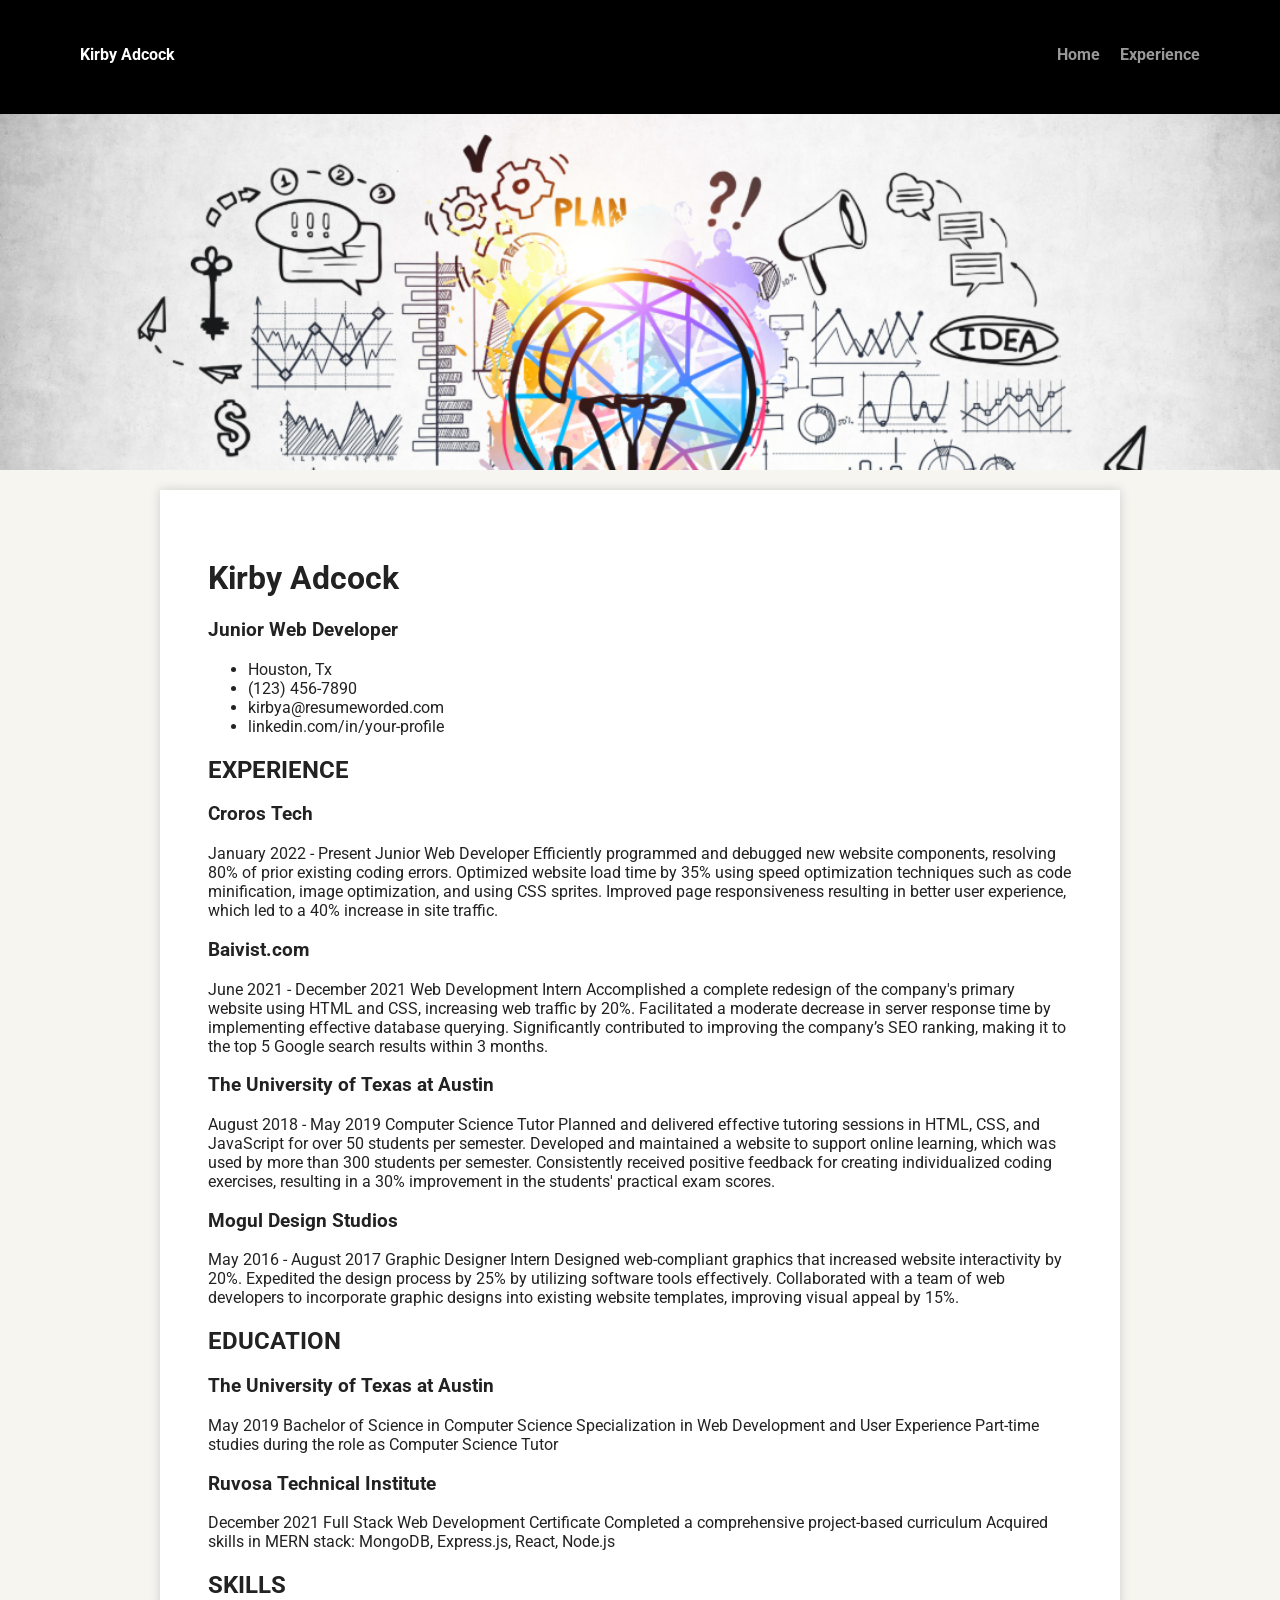
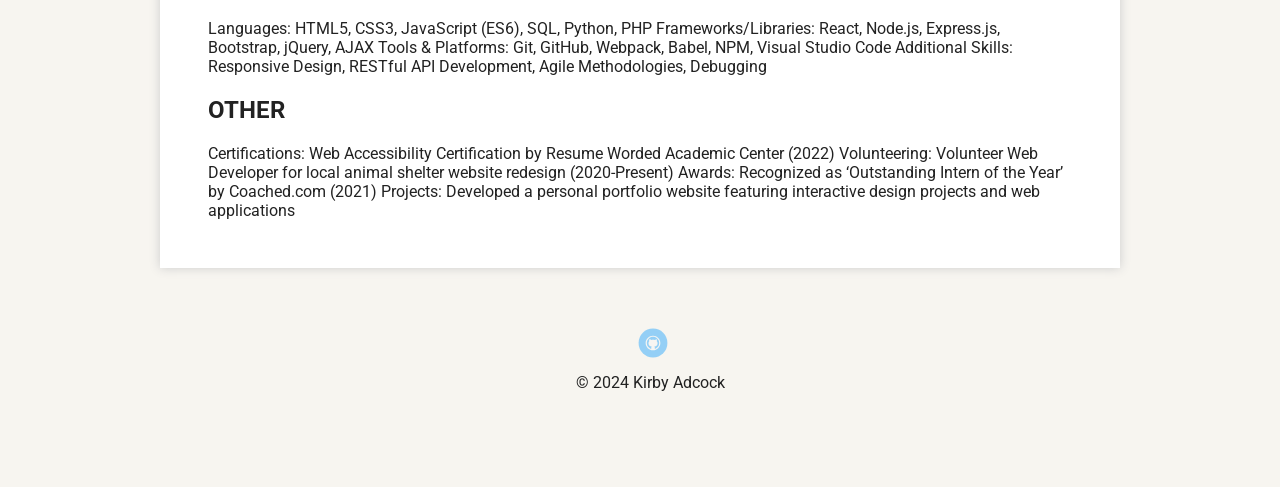
==== experience.html @ 65753b42 "Create better looking resume page Began updating resume style in experience.html" ====
<!doctype html>
<html lang="en">
<head>
  <meta charset="utf-8">
  <title>Kirby Adcock's Experience</title>
  <meta name="viewport" content="width=device-width, initial-scale=1.0">
  <link rel="stylesheet" href="styles.css">
  <link href="https://fonts.googleapis.com/css?family=Muli%7CRoboto:400,300,500,700,900" rel="stylesheet"></head>
  <body>

    <div class="main-nav">
        <ul class="nav">
          <li class="name">Kirby Adcock</li>
          <li><a href="index.html">Home</a></li>
          <li><a href="#">Experience</a></li>
        </ul>
    </div>

    <header>
      
    </header>

    <main class="">
     
      <div id="resume">
        <h1>Kirby Adcock</h1>
        <h3>Junior Web Developer</h3>
        <ul>
          <li>Houston, Tx</li>
          <li>(123) 456-7890</li>
          <li>kirbya@resumeworded.com</li>
          <li>linkedin.com/in/your-profile</li>
        </ul>

        <h2>EXPERIENCE</h2>

        <h3>Croros Tech</h3>
        January 2022 - Present
        Junior Web Developer
        Efficiently programmed and debugged new website components, resolving 80% of prior existing coding errors.
        Optimized website load time by 35% using speed optimization techniques such as code minification, image optimization, and using CSS sprites.
        Improved page responsiveness resulting in better user experience, which led to a 40% increase in site traffic.

        <h3>Baivist.com</h3>
        June 2021 - December 2021
        Web Development Intern
        Accomplished a complete redesign of the company's primary website using HTML and CSS, increasing web traffic by 20%.
        Facilitated a moderate decrease in server response time by implementing effective database querying.
        Significantly contributed to improving the company’s SEO ranking, making it to the top 5 Google search results within 3 months.

        <h3>The University of Texas at Austin</h3>
        August 2018 - May 2019
        Computer Science Tutor
        Planned and delivered effective tutoring sessions in HTML, CSS, and JavaScript for over 50 students per semester.
        Developed and maintained a website to support online learning, which was used by more than 300 students per semester.
        Consistently received positive feedback for creating individualized coding exercises, resulting in a 30% improvement in the students' practical exam scores.

        <h3>Mogul Design Studios</h3>
        May 2016 - August 2017
        Graphic Designer Intern
        Designed web-compliant graphics that increased website interactivity by 20%.
        Expedited the design process by 25% by utilizing software tools effectively.
        Collaborated with a team of web developers to incorporate graphic designs into existing website templates, improving visual appeal by 15%.

        <h2>EDUCATION</h2>

        <h3>The University of Texas at Austin</h3>
        May 2019
        Bachelor of Science in Computer Science
        Specialization in Web Development and User Experience
        Part-time studies during the role as Computer Science Tutor

        <h3>Ruvosa Technical Institute</h3>
        December 2021
        Full Stack Web Development Certificate
        Completed a comprehensive project-based curriculum
        Acquired skills in MERN stack: MongoDB, Express.js, React, Node.js

        <h2>SKILLS</h2>

        Languages: HTML5, CSS3, JavaScript (ES6), SQL, Python, PHP
        Frameworks/Libraries: React, Node.js, Express.js, Bootstrap, jQuery, AJAX
        Tools & Platforms: Git, GitHub, Webpack, Babel, NPM, Visual Studio Code
        Additional Skills: Responsive Design, RESTful API Development, Agile Methodologies, Debugging

        <h2>OTHER</h2>
        Certifications: Web Accessibility Certification by Resume Worded Academic Center (2022)
        Volunteering: Volunteer Web Developer for local animal shelter website redesign (2020-Present)
        Awards: Recognized as ‘Outstanding Intern of the Year’ by Coached.com (2021)
        Projects: Developed a personal portfolio website featuring interactive design projects and web applications
      </div>
    </main>
    <footer>
      <ul>
        <li><a href="https://github.com/kjoe94" target="_blank" class="social github">Github</a></li>
      </ul>
      <p class="copyright">&copy; 2024 Kirby Adcock</p>
    </footer>
  </body>
  </html>
---- styles.css ----
/* Global Layout Set-up */
* { 
  box-sizing: border-box;
}
  
body {
  margin: 0;
  padding: 0;
  text-align: center;
  font-family: 'Roboto', sans-serif;
  color: #222;
  background: #f7f5f0;
}
/* Link Styles */

a {
  text-decoration: none;
  color: #999;
}
a:hover {
  color: #6633ff;
}

/* Section Styles */

#resume {
  text-align: left;
  padding: 3rem;
  background-color: white;
  max-width: 75%;
  margin:0 auto;
  box-shadow: 0px 0px 10px #ccc;
  
}

.main-nav {
  width: 100%;
  background: black;
  min-height: 30px;
  padding: 40px;
  position: fixed;
  text-align: center;
}
.nav {
  display: flex;
  justify-content: space-around;
  font-weight: 700;
  list-style-type: none;
  margin: 0 auto;
  padding: 0;
}

.nav .name {
    display: block;
    margin-right: auto;
    color: white;
}
.nav li {
  padding: 5px 10px 10px 10px;
}
.nav a {
  transition: all .5s;
}
.nav a:hover {
  color: white
}

header {
  text-align: center;
  background: url('images/idea_wall.jpg') no-repeat top center ;
  background-size: cover;
  overflow: hidden;
  padding-top: 60px;
}
header {
  line-height: 1.5;
}
header .profile-image {
  margin-top: 50px;
  width: 150px;
  height: 150px;
  border-radius: 50%;
  border: 3px solid white;
  transition: all .5s;
}
header .profile-image:hover {
  transform: scale(1.2) rotate(5deg);
}
.tag {
  background-color: #efefef;
  color: black;
  padding: 10px;
  border-radius: 5px;
  display: table;
  margin: 10px auto;
} 
.location {
  background-color: #222;
  color: yellow;
}
.card {
  margin: 30px;
  padding: 20px 40px 40px;
  max-width: 500px;
  text-align: left;
  background: #fff;
  border-bottom: 4px solid #ccc;
  border-radius: 6px;
  transition: all .5s;
}
.card:hover {
  border-color: #ff99ff;
}

ul.skills {
  padding: 0;
  text-align: center;
}

.skills li {
  border-radius: 6px;
  display: inline-block;
  background: #ff9904;
  color: white;
  padding: 5px 10px;
  margin: 2px;
}

.skills li:nth-child(odd) {
  background: #0399ff;
}

footer {
  width: 100%;
  min-height: 30px;
  padding: 20px 0 40px 20px;
}

footer .copyright {
  top: -8px;
  font-size: .75em;
}

footer ul {
  list-style-type: none;
  margin: 0;
  padding: 0;
}

footer ul li {
  display: inline-block;
}

a.social {
  display: inline-block;
  text-indent: -9999px;
  margin-left: 5px;
  width: 30px;
  height: 30px;
  background-size: 30px 30px;
  opacity: .4;
  transition: all .5s;
}
a.linkedin {
  background-image: url(images/linkedin.svg);
}
a.github {
  background-image: url(images/github.svg);
}
a.social:hover {
  opacity: 1;
}
.clearfix {
  clear: both;
}

/* Styles for larger screens */
@media screen and (min-width: 720px) {
  
  .flex {
      display: -ms-flexbox;      /* TWEENER - IE 10 */
      display: flex; 
      max-width: 1200px;
      -ms-flex-pack: distribute;
      justify-content: space-around;
      margin: 0 auto;
  }

  header {
    min-height: 470px;
  }

  .nav {
    max-width: 1200px;
    padding: 0 30px;
  }


  main {
    padding-top: 20px;
  }

  main p {
    line-height: 1.6em;
  }

  footer {
    font-size: 1.3em;
    max-width: 1200px;
    margin: 40px auto;
  }

}
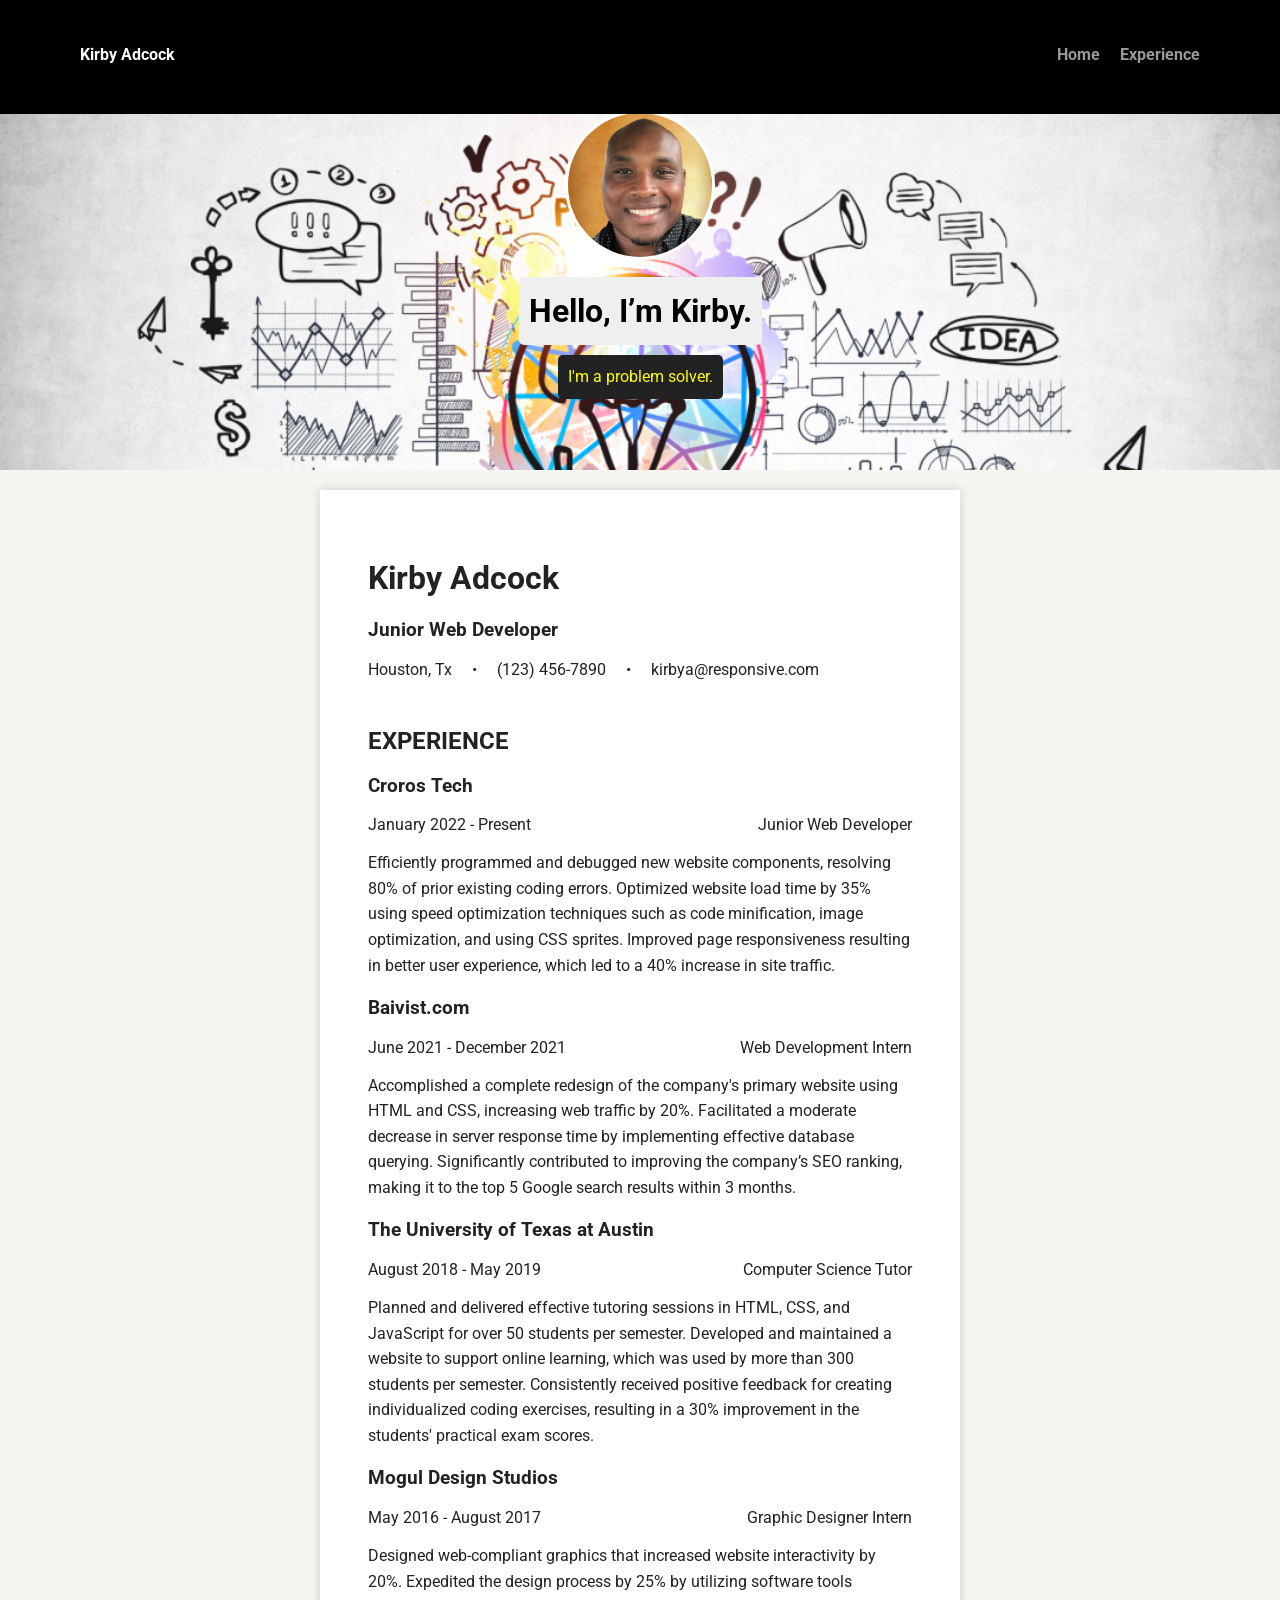
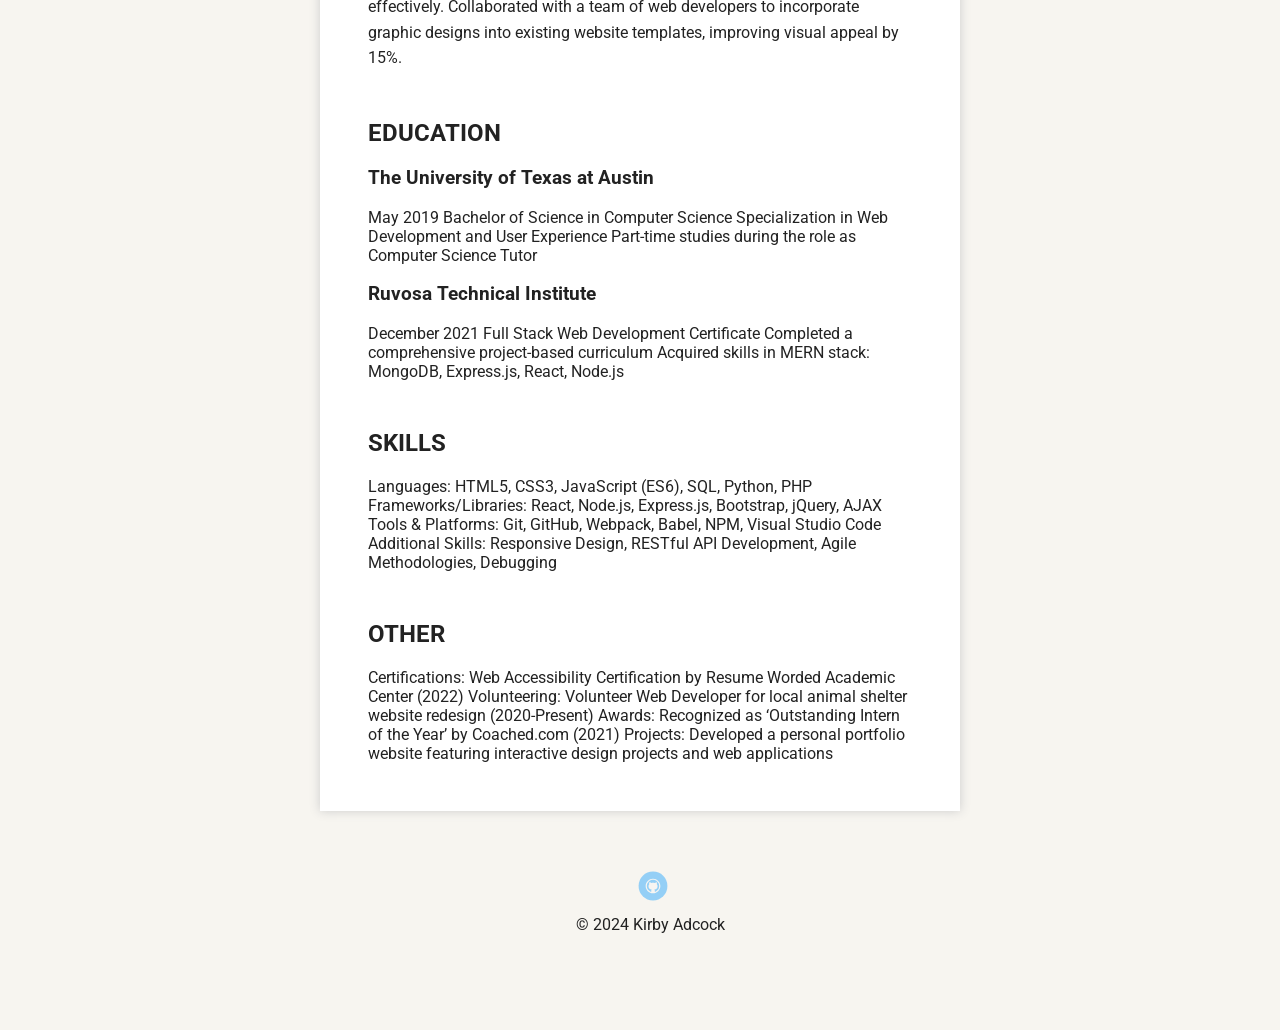
==== commit 4a90ef66: "Update experience.html Continued to make resume look better." ====
--- a/experience.html
+++ b/experience.html
@@ -17,50 +17,51 @@
     </div>
 
     <header>
-      
+      <img src="images/profile_pic.jpg" alt="headshot of Kirby with gold background" class="profile-image">
+      <h1 class="tag name">Hello, I’m Kirby.</h1>
+      <p class="tag location">I'm a problem solver.</p>
     </header>
 
-    <main class="">
+    <main>
      
       <div id="resume">
         <h1>Kirby Adcock</h1>
         <h3>Junior Web Developer</h3>
-        <ul>
-          <li>Houston, Tx</li>
-          <li>(123) 456-7890</li>
-          <li>kirbya@resumeworded.com</li>
-          <li>linkedin.com/in/your-profile</li>
-        </ul>
+        <span class="contact-info">Houston, Tx</span>
+        <span class="contact-info">&#8226</span>
+        <span class="contact-info">(123) 456-7890</span>
+        <span class="contact-info">&#8226</span>
+        <span class="contact-info">kirbya@responsive.com</span>
 
         <h2>EXPERIENCE</h2>
 
         <h3>Croros Tech</h3>
         January 2022 - Present
-        Junior Web Developer
-        Efficiently programmed and debugged new website components, resolving 80% of prior existing coding errors.
+        <span class="job-title">Junior Web Developer</span>
+        <p>Efficiently programmed and debugged new website components, resolving 80% of prior existing coding errors.
         Optimized website load time by 35% using speed optimization techniques such as code minification, image optimization, and using CSS sprites.
-        Improved page responsiveness resulting in better user experience, which led to a 40% increase in site traffic.
+        Improved page responsiveness resulting in better user experience, which led to a 40% increase in site traffic.</p>
 
         <h3>Baivist.com</h3>
         June 2021 - December 2021
-        Web Development Intern
-        Accomplished a complete redesign of the company's primary website using HTML and CSS, increasing web traffic by 20%.
+        <span class="job-title">Web Development Intern</span>
+        <p>Accomplished a complete redesign of the company's primary website using HTML and CSS, increasing web traffic by 20%.
         Facilitated a moderate decrease in server response time by implementing effective database querying.
-        Significantly contributed to improving the company’s SEO ranking, making it to the top 5 Google search results within 3 months.
+        Significantly contributed to improving the company’s SEO ranking, making it to the top 5 Google search results within 3 months.</p>
 
         <h3>The University of Texas at Austin</h3>
         August 2018 - May 2019
-        Computer Science Tutor
-        Planned and delivered effective tutoring sessions in HTML, CSS, and JavaScript for over 50 students per semester.
+        <span class="job-title">Computer Science Tutor</span>
+        <p>Planned and delivered effective tutoring sessions in HTML, CSS, and JavaScript for over 50 students per semester.
         Developed and maintained a website to support online learning, which was used by more than 300 students per semester.
-        Consistently received positive feedback for creating individualized coding exercises, resulting in a 30% improvement in the students' practical exam scores.
+        Consistently received positive feedback for creating individualized coding exercises, resulting in a 30% improvement in the students' practical exam scores.</p>
 
         <h3>Mogul Design Studios</h3>
         May 2016 - August 2017
-        Graphic Designer Intern
-        Designed web-compliant graphics that increased website interactivity by 20%.
+        <span class="job-title">Graphic Designer Intern</span>
+        <p>Designed web-compliant graphics that increased website interactivity by 20%.
         Expedited the design process by 25% by utilizing software tools effectively.
-        Collaborated with a team of web developers to incorporate graphic designs into existing website templates, improving visual appeal by 15%.
+        Collaborated with a team of web developers to incorporate graphic designs into existing website templates, improving visual appeal by 15%.</p>
 
         <h2>EDUCATION</h2>
 
--- a/styles.css
+++ b/styles.css
@@ -22,15 +22,27 @@
 }
 
 /* Section Styles */
+
+h2 {
+  margin-top: 3rem;
+}
+
+span.job-title {
+  float: right;
+}
+
+span.contact-info {
+  margin-right: 1rem;
+}
 
 #resume {
   text-align: left;
   padding: 3rem;
   background-color: white;
-  max-width: 75%;
+  max-width: 50%;
+  min-width: 485px;
   margin:0 auto;
   box-shadow: 0px 0px 10px #ccc;
-  
 }
 
 .main-nav {
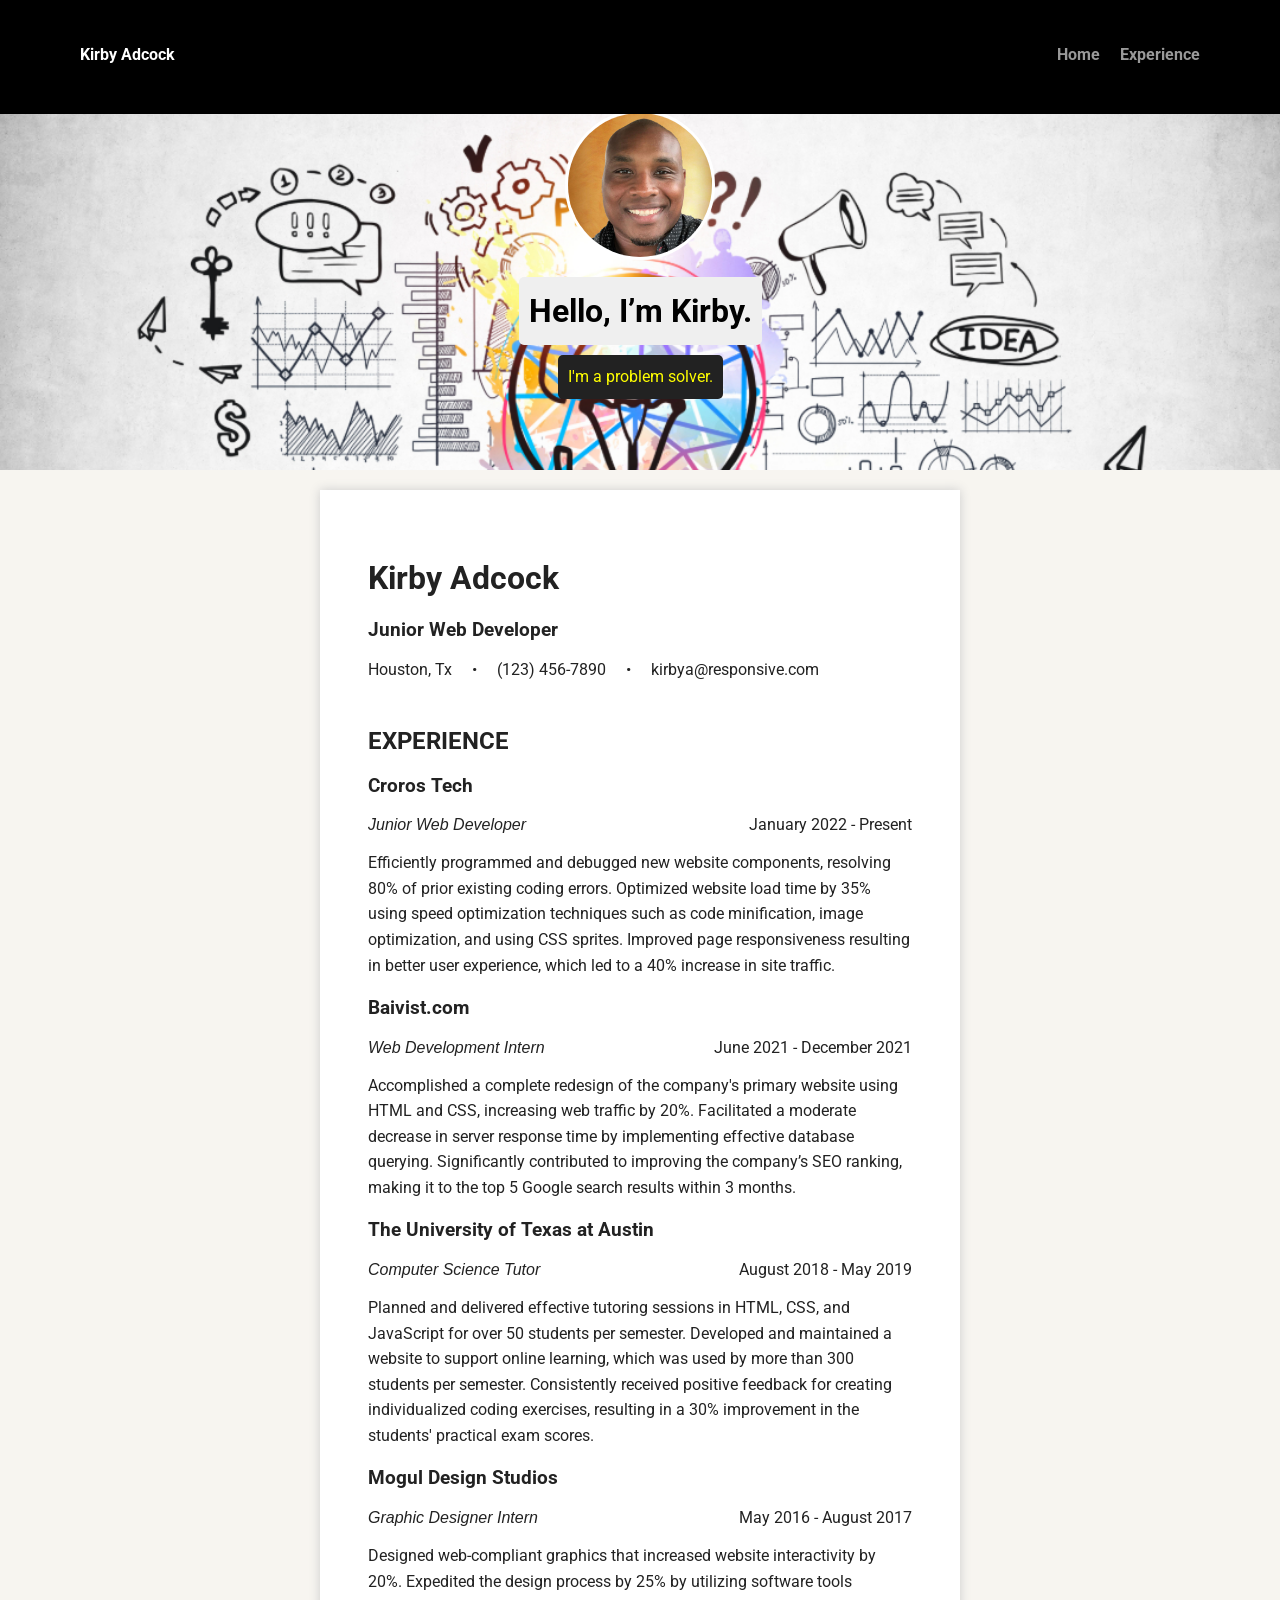
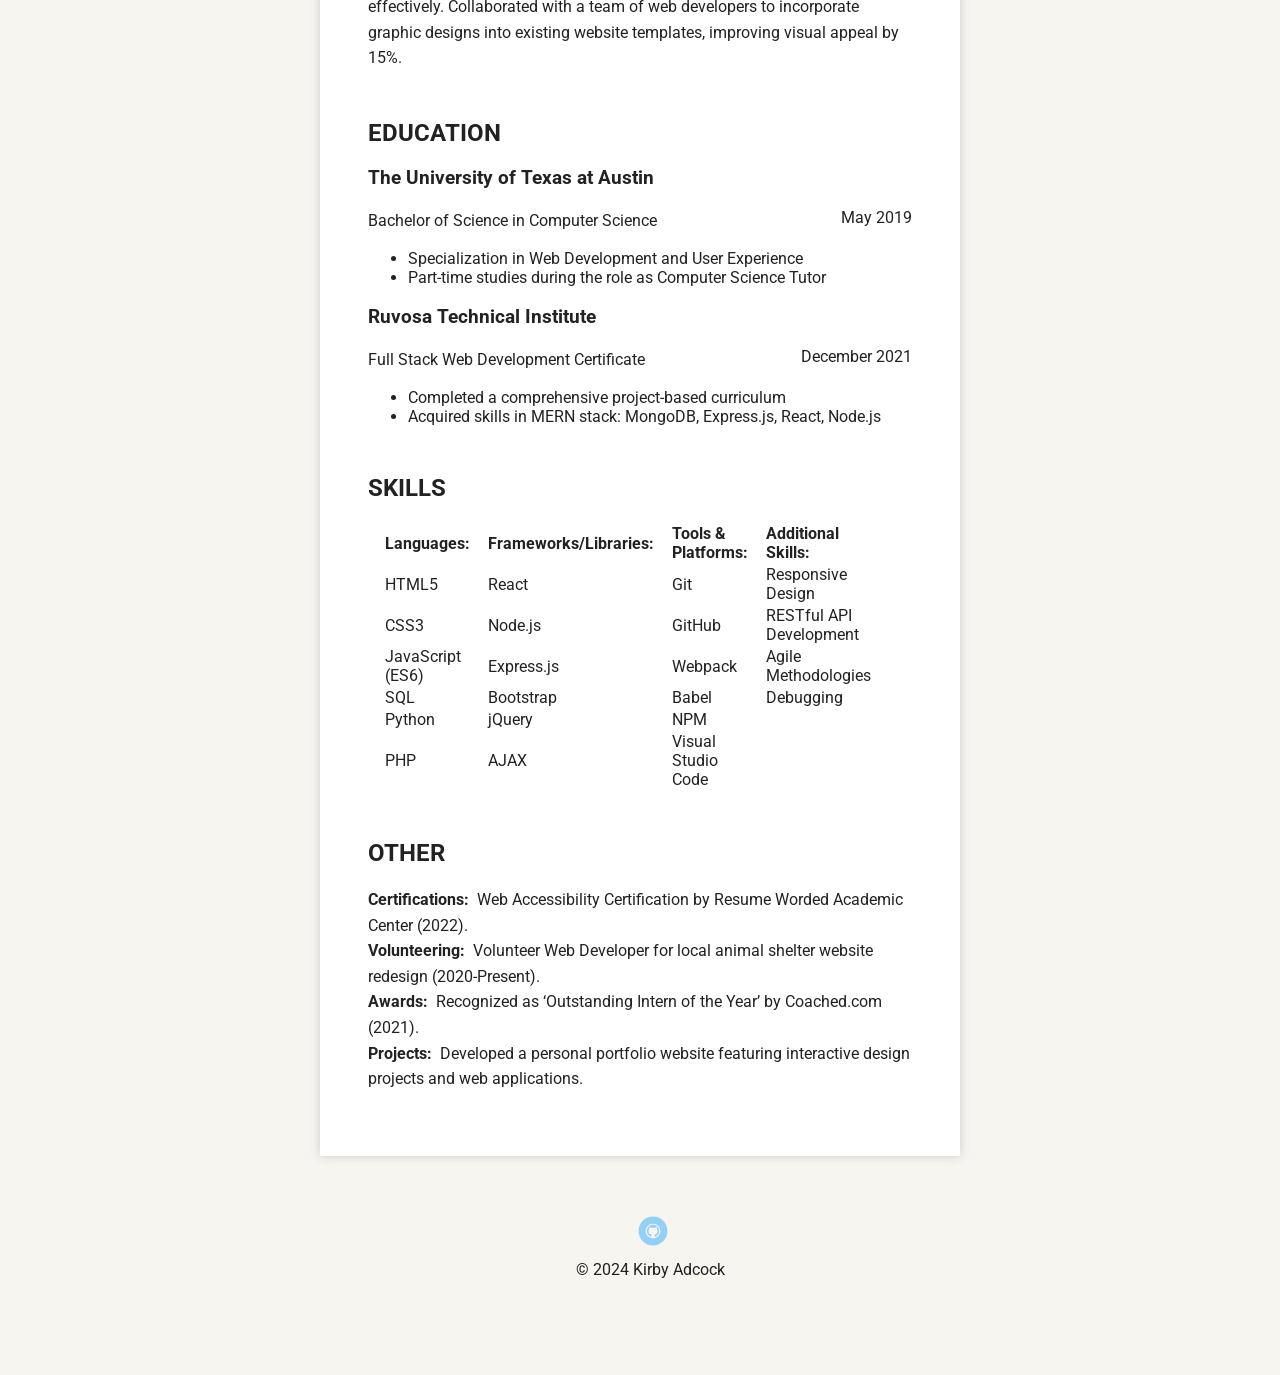
==== commit ab7676e7: "update experience.html Completed resume in experience.html" ====
--- a/experience.html
+++ b/experience.html
@@ -36,29 +36,29 @@
         <h2>EXPERIENCE</h2>
 
         <h3>Croros Tech</h3>
-        January 2022 - Present
-        <span class="job-title">Junior Web Developer</span>
+        <i>Junior Web Developer</i>
+        <span class="job-date">January 2022 - Present</span>
         <p>Efficiently programmed and debugged new website components, resolving 80% of prior existing coding errors.
         Optimized website load time by 35% using speed optimization techniques such as code minification, image optimization, and using CSS sprites.
         Improved page responsiveness resulting in better user experience, which led to a 40% increase in site traffic.</p>
 
         <h3>Baivist.com</h3>
-        June 2021 - December 2021
-        <span class="job-title">Web Development Intern</span>
+        <i>Web Development Intern</i>
+        <span class="job-date">June 2021 - December 2021</span>
         <p>Accomplished a complete redesign of the company's primary website using HTML and CSS, increasing web traffic by 20%.
         Facilitated a moderate decrease in server response time by implementing effective database querying.
         Significantly contributed to improving the company’s SEO ranking, making it to the top 5 Google search results within 3 months.</p>
 
         <h3>The University of Texas at Austin</h3>
-        August 2018 - May 2019
-        <span class="job-title">Computer Science Tutor</span>
+        <i>Computer Science Tutor</i>
+        <span class="job-date">August 2018 - May 2019</span>
         <p>Planned and delivered effective tutoring sessions in HTML, CSS, and JavaScript for over 50 students per semester.
         Developed and maintained a website to support online learning, which was used by more than 300 students per semester.
         Consistently received positive feedback for creating individualized coding exercises, resulting in a 30% improvement in the students' practical exam scores.</p>
 
         <h3>Mogul Design Studios</h3>
-        May 2016 - August 2017
-        <span class="job-title">Graphic Designer Intern</span>
+        <i>Graphic Designer Intern</i>
+        <span class="job-date">May 2016 - August 2017</span>
         <p>Designed web-compliant graphics that increased website interactivity by 20%.
         Expedited the design process by 25% by utilizing software tools effectively.
         Collaborated with a team of web developers to incorporate graphic designs into existing website templates, improving visual appeal by 15%.</p>
@@ -66,29 +66,87 @@
         <h2>EDUCATION</h2>
 
         <h3>The University of Texas at Austin</h3>
-        May 2019
-        Bachelor of Science in Computer Science
-        Specialization in Web Development and User Experience
-        Part-time studies during the role as Computer Science Tutor
-
+        <span class="grad-date">May 2019</span>
+        <p>Bachelor of Science in Computer Science</p>
+			 <ul>
+			 	<li>Specialization in Web Development and User Experience</li>
+        	<li>Part-time studies during the role as Computer Science Tutor</li>
+			 </ul>			
         <h3>Ruvosa Technical Institute</h3>
-        December 2021
-        Full Stack Web Development Certificate
-        Completed a comprehensive project-based curriculum
-        Acquired skills in MERN stack: MongoDB, Express.js, React, Node.js
-
+        <span class="grad-date">December 2021</span>
+        <p>Full Stack Web Development Certificate</p>
+        <ul>
+		     <li>Completed a comprehensive project-based curriculum</li>
+          <li>Acquired skills in MERN stack: MongoDB, Express.js, React, Node.js</li>
+			 </ul>
+			
+			 
         <h2>SKILLS</h2>
-
-        Languages: HTML5, CSS3, JavaScript (ES6), SQL, Python, PHP
-        Frameworks/Libraries: React, Node.js, Express.js, Bootstrap, jQuery, AJAX
-        Tools & Platforms: Git, GitHub, Webpack, Babel, NPM, Visual Studio Code
-        Additional Skills: Responsive Design, RESTful API Development, Agile Methodologies, Debugging
+         <!-- Create a table for each category-->
+         <table>
+          <tr>
+            <th>Languages:</th>
+            <th>Frameworks/Libraries:</th>
+            <th>Tools & Platforms:</th>
+            <th>Additional Skills:</th>
+          </tr>
+          <tr>
+            <td>HTML5</td>
+            <td>React</td>
+            <td>Git</td>
+            <td>Responsive Design</td>
+            <td></td>
+            <td></td>
+          </tr>
+          <tr>
+            <td>CSS3</td>
+            <td>Node.js</td>
+            <td>GitHub</td>
+            <td>RESTful API Development</td>
+            <td></td>
+            <td></td>
+          </tr>
+          <tr>
+            <td>JavaScript (ES6)</td>
+            <td>Express.js</td>
+            <td>Webpack</td>
+            <td>Agile Methodologies</td>
+            <td></td>
+            <td></td>
+          </tr>
+          <tr>
+            <td>SQL</td>
+            <td>Bootstrap</td>
+            <td>Babel</td>
+            <td>Debugging</td>
+            <td></td>
+            <td></td>
+          </tr>
+          <tr>
+            <td>Python</td>
+            <td>jQuery</td>
+            <td>NPM</td>
+            <td></td>
+            <td></td>
+            <td></td>
+          </tr>
+          <tr>
+            <td>PHP</td>
+            <td>AJAX</td>
+            <td>Visual Studio Code</td>
+            <td></td>
+            <td></td>
+            <td></td>
+          </tr>                    
+         </table> 
 
         <h2>OTHER</h2>
-        Certifications: Web Accessibility Certification by Resume Worded Academic Center (2022)
-        Volunteering: Volunteer Web Developer for local animal shelter website redesign (2020-Present)
-        Awards: Recognized as ‘Outstanding Intern of the Year’ by Coached.com (2021)
-        Projects: Developed a personal portfolio website featuring interactive design projects and web applications
+		   <!-- Create a table for each category-->
+        
+        <p><b>Certifications:</b>&nbsp; Web Accessibility Certification by Resume Worded Academic Center (2022).<br>
+        <b>Volunteering:</b>&nbsp; Volunteer Web Developer for local animal shelter website redesign (2020-Present).<br>
+        <b>Awards:</b>&nbsp; Recognized as ‘Outstanding Intern of the Year’ by Coached.com (2021).<br>
+        <b>Projects:</b>&nbsp; Developed a personal portfolio website featuring interactive design projects and web applications.</p>
       </div>
     </main>
     <footer>
--- a/styles.css
+++ b/styles.css
@@ -23,11 +23,15 @@
 
 /* Section Styles */
 
+table {
+  border-spacing: 1rem 0.0625rem;
+}
+
 h2 {
   margin-top: 3rem;
 }
 
-span.job-title {
+span.job-date, .grad-date {
   float: right;
 }
 
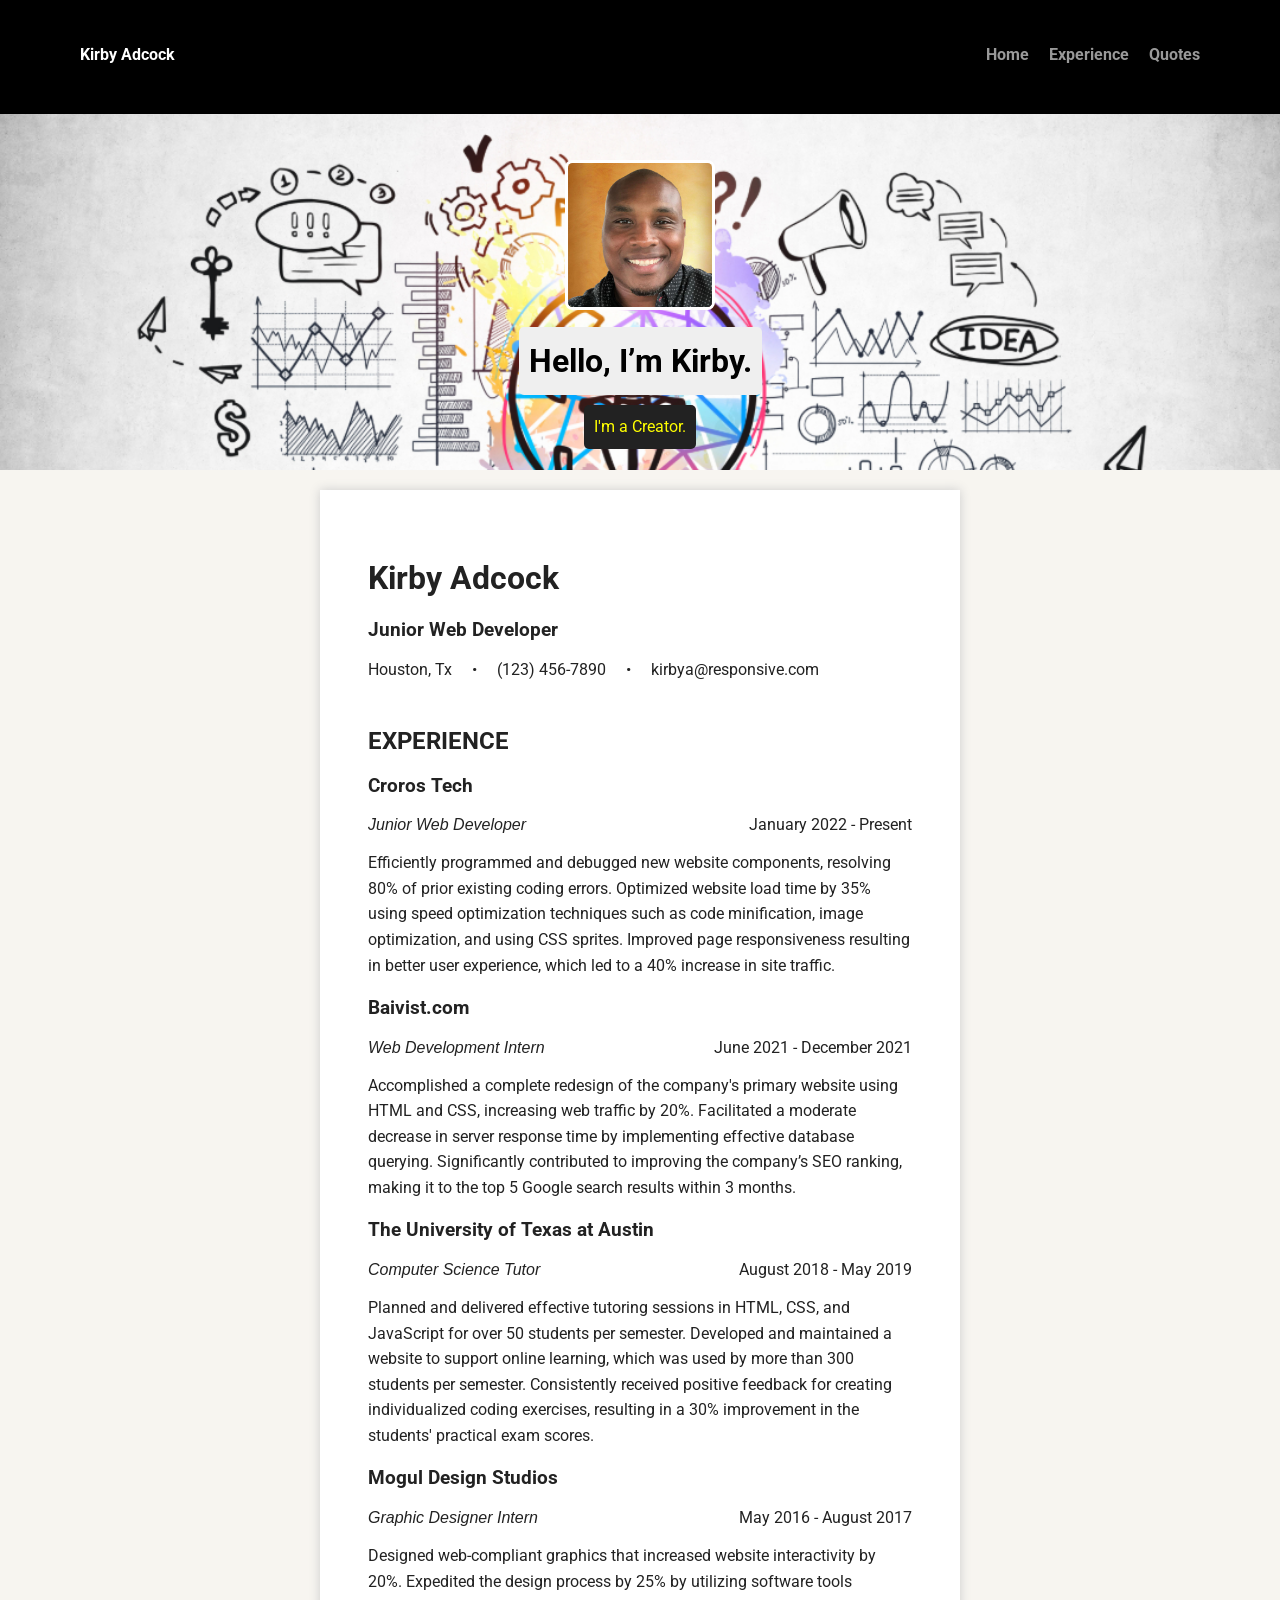
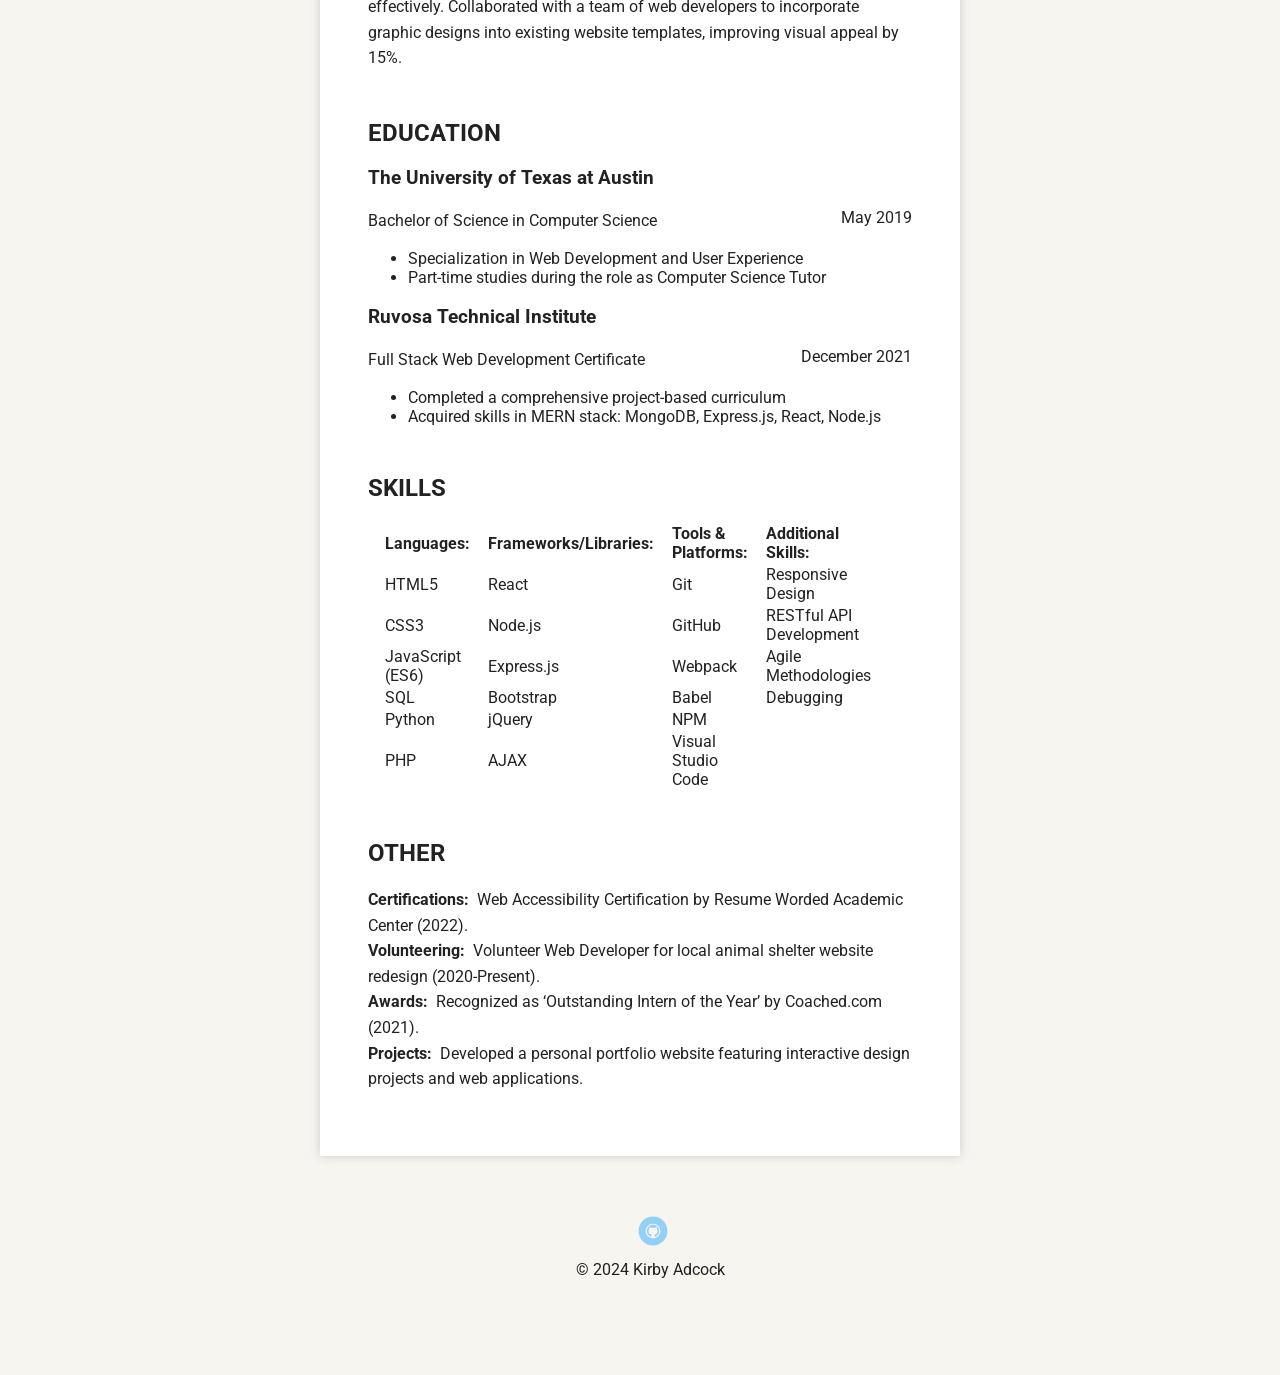
==== commit 7d650fbf: "Added quotes.html page Added quotes.html page and created styles in styles.css. Also added two more " ====
--- a/experience.html
+++ b/experience.html
@@ -9,17 +9,18 @@
   <body>
 
     <div class="main-nav">
-        <ul class="nav">
-          <li class="name">Kirby Adcock</li>
-          <li><a href="index.html">Home</a></li>
-          <li><a href="#">Experience</a></li>
-        </ul>
-    </div>
+      <ul class="nav">
+        <li class="name">Kirby Adcock</li>
+        <li><a href="index.html">Home</a></li>
+        <li><a href="#">Experience</a></li>
+        <li><a href="quotes.html">Quotes</a></li>
+      </ul>
+  </div>
 
     <header>
       <img src="images/profile_pic.jpg" alt="headshot of Kirby with gold background" class="profile-image">
       <h1 class="tag name">Hello, I’m Kirby.</h1>
-      <p class="tag location">I'm a problem solver.</p>
+      <p class="tag location">I'm a Creator.</p>
     </header>
 
     <main>
@@ -28,9 +29,9 @@
         <h1>Kirby Adcock</h1>
         <h3>Junior Web Developer</h3>
         <span class="contact-info">Houston, Tx</span>
-        <span class="contact-info">&#8226</span>
+        <span class="contact-info">&#8226;</span>
         <span class="contact-info">(123) 456-7890</span>
-        <span class="contact-info">&#8226</span>
+        <span class="contact-info">&#8226;</span>
         <span class="contact-info">kirbya@responsive.com</span>
 
         <h2>EXPERIENCE</h2>
@@ -141,7 +142,6 @@
          </table> 
 
         <h2>OTHER</h2>
-		   <!-- Create a table for each category-->
         
         <p><b>Certifications:</b>&nbsp; Web Accessibility Certification by Resume Worded Academic Center (2022).<br>
         <b>Volunteering:</b>&nbsp; Volunteer Web Developer for local animal shelter website redesign (2020-Present).<br>
--- a/styles.css
+++ b/styles.css
@@ -13,15 +13,33 @@
 }
 /* Link Styles */
 
-a {
+.main-nav a {
   text-decoration: none;
   color: #999;
 }
 a:hover {
-  color: #6633ff;
+  color: #fe8c00;
 }
 
 /* Section Styles */
+
+.message {
+  font-size: large;
+  font-family: Verdana, Geneva, Tahoma, sans-serif;
+  font-weight: 550;
+}
+
+#quote_page {
+  background-color: #949494;
+  color: #ffffff;
+  margin: 10px auto;
+  padding: 20px 40px 40px;
+  max-width: 900px;
+  text-align: left;
+  border-bottom: 4px solid #ccc;
+  border-radius: 6px;
+  box-shadow: 0px 0px 10px #ccc;
+}
 
 table {
   border-spacing: 1rem 0.0625rem;
@@ -92,10 +110,10 @@
   line-height: 1.5;
 }
 header .profile-image {
-  margin-top: 50px;
+  margin-top: 100px;
   width: 150px;
   height: 150px;
-  border-radius: 50%;
+  border-radius: 5%;
   border: 3px solid white;
   transition: all .5s;
 }
@@ -115,7 +133,7 @@
   color: yellow;
 }
 .card {
-  margin: 30px;
+  margin: 10px;
   padding: 20px 40px 40px;
   max-width: 500px;
   text-align: left;
@@ -130,7 +148,8 @@
 
 ul.skills {
   padding: 0;
-  text-align: center;
+  text-align: left;
+  font-size: 0.85rem;
 }
 
 .skills li {
@@ -144,6 +163,10 @@
 
 .skills li:nth-child(odd) {
   background: #0399ff;
+}
+
+.quotes {
+  text-align: center;
 }
 
 footer {
@@ -196,7 +219,6 @@
   .flex {
       display: -ms-flexbox;      /* TWEENER - IE 10 */
       display: flex; 
-      max-width: 1200px;
       -ms-flex-pack: distribute;
       justify-content: space-around;
       margin: 0 auto;
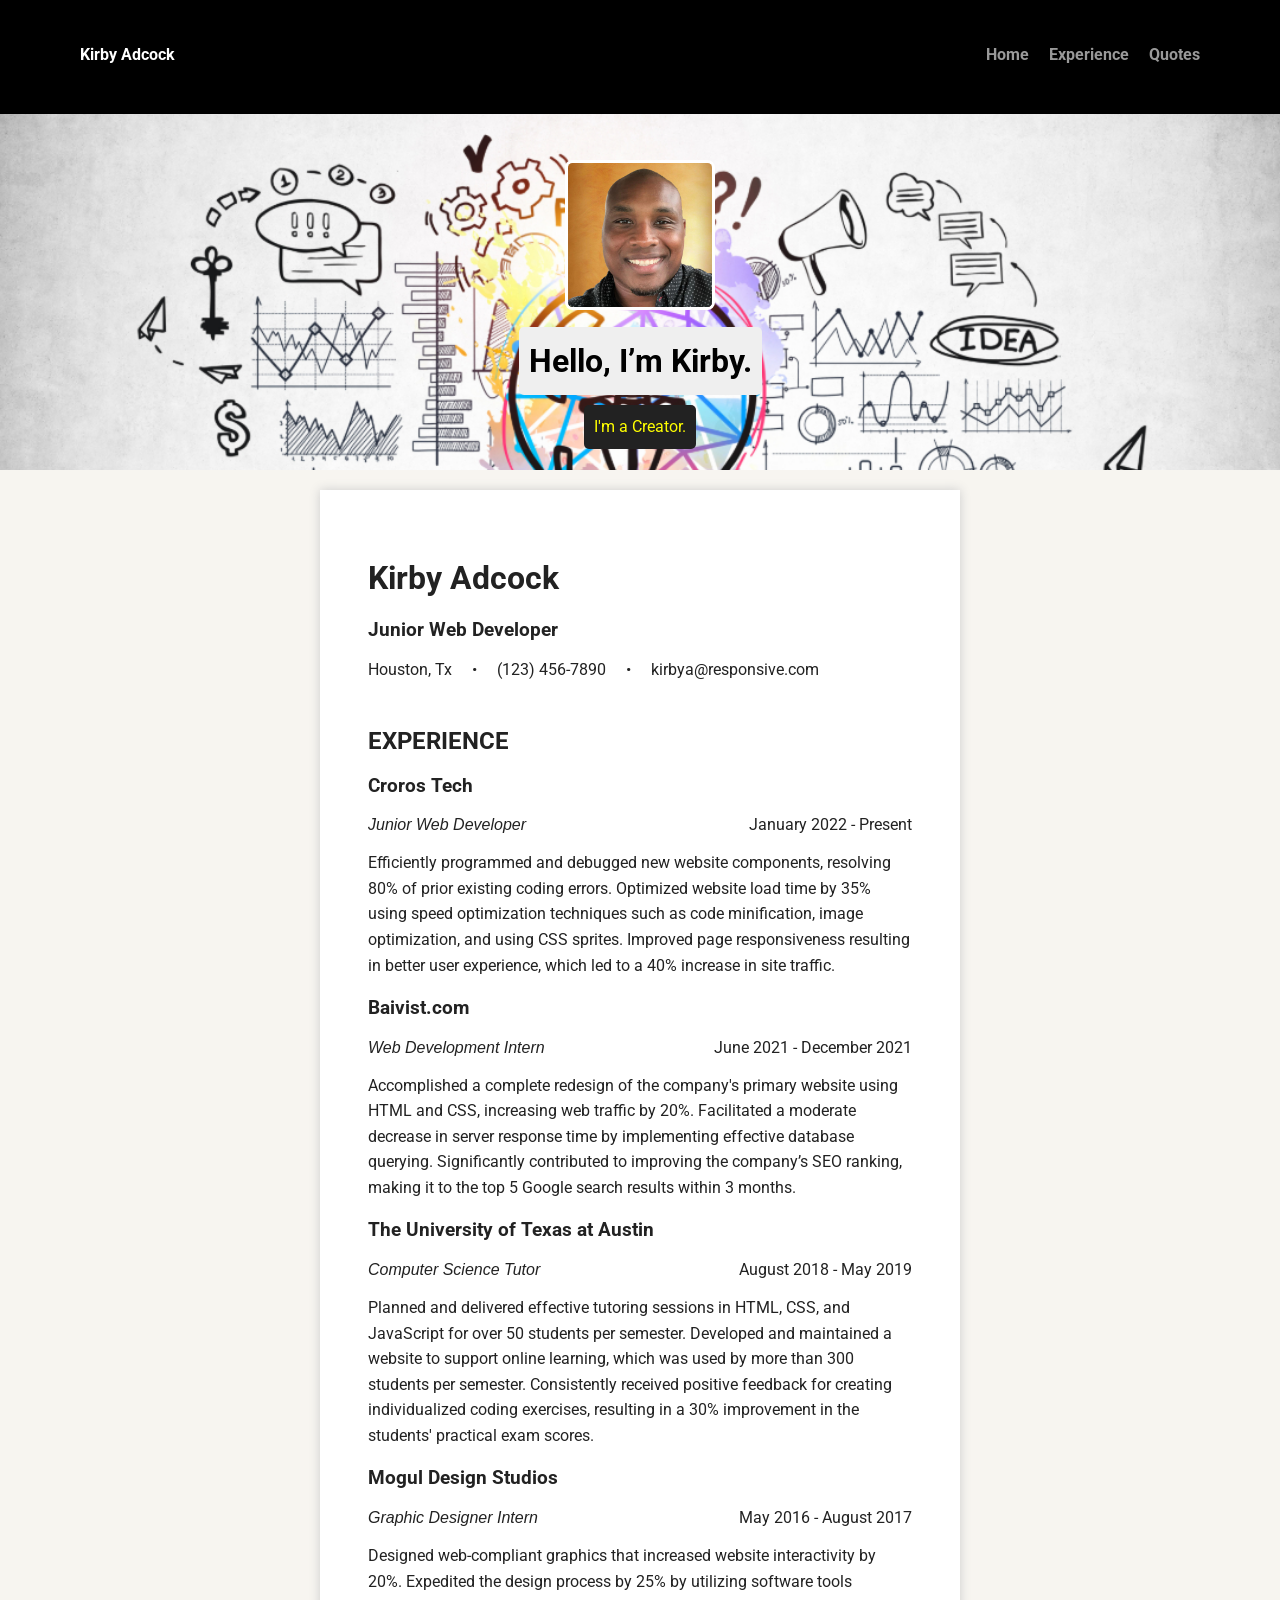
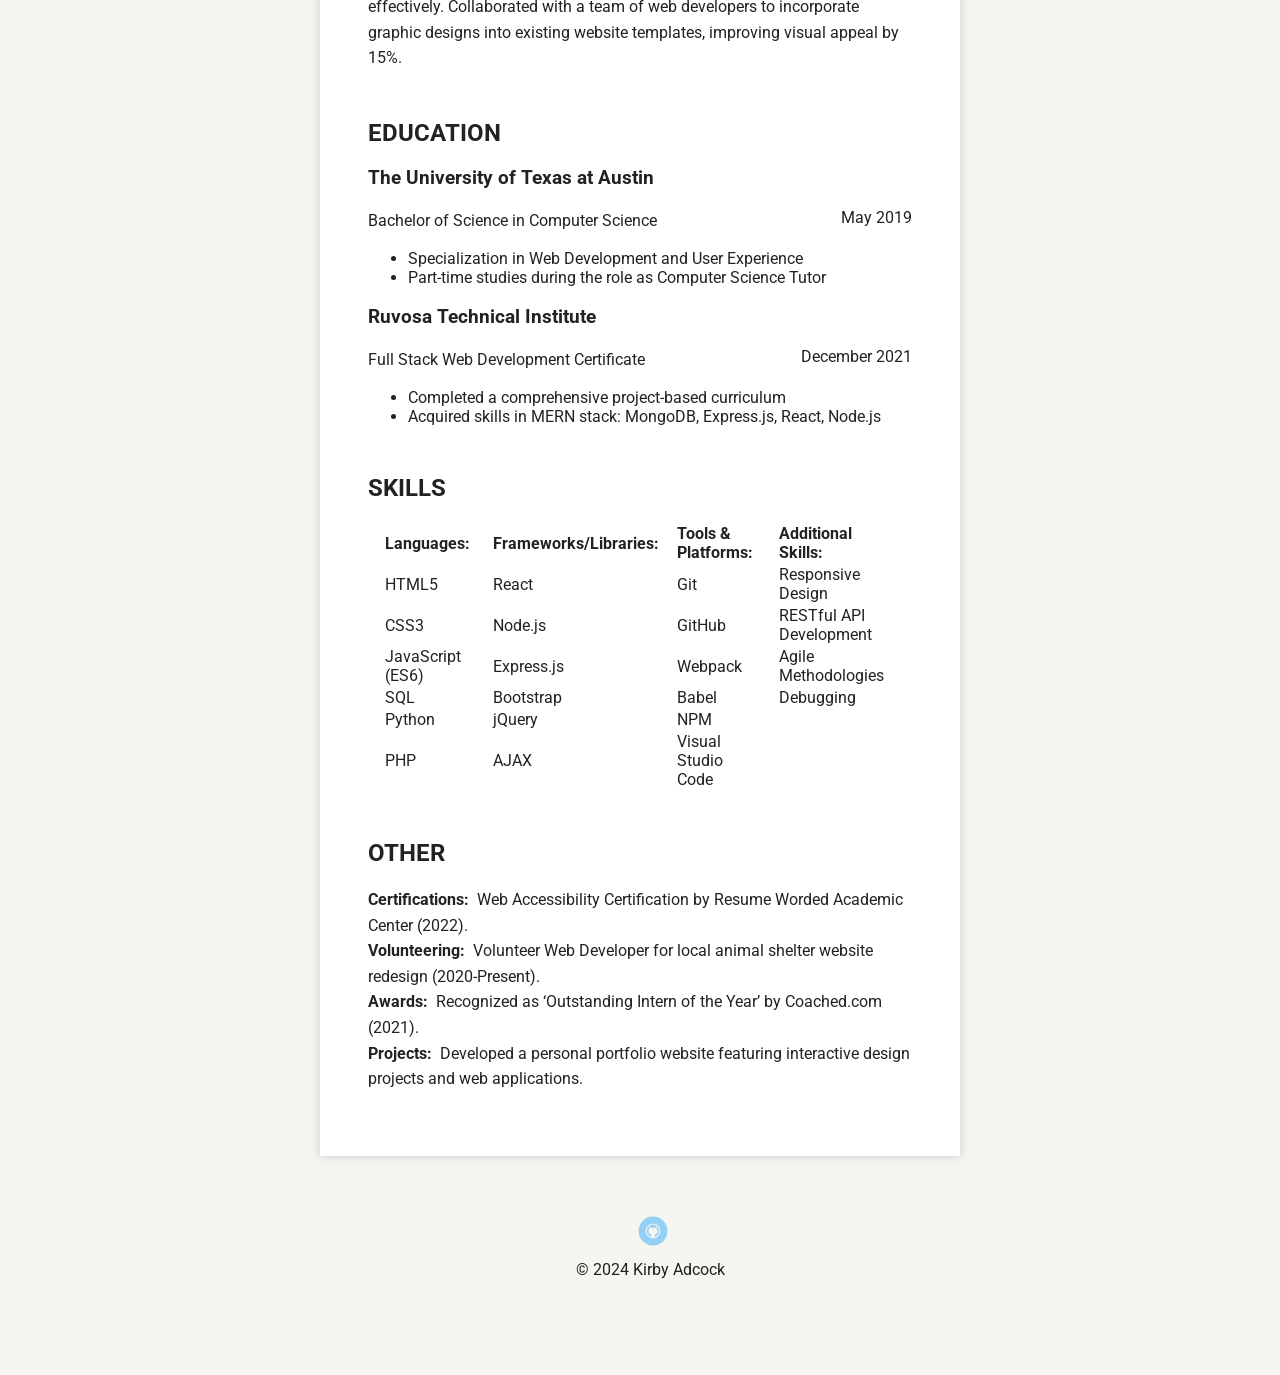
==== commit b8395787: "Added and sized images to index.html Added and sized images to index.html. Updated styles.css" ====
--- a/experience.html
+++ b/experience.html
@@ -7,16 +7,17 @@
   <link rel="stylesheet" href="styles.css">
   <link href="https://fonts.googleapis.com/css?family=Muli%7CRoboto:400,300,500,700,900" rel="stylesheet"></head>
   <body>
-
-    <div class="main-nav">
-      <ul class="nav">
-        <li class="name">Kirby Adcock</li>
-        <li><a href="index.html">Home</a></li>
-        <li><a href="#">Experience</a></li>
-        <li><a href="quotes.html">Quotes</a></li>
-      </ul>
-  </div>
-
+    <nav>
+      <div class="main-nav">
+        <ul class="nav">
+          <li class="name">Kirby Adcock</li>
+          <li><a href="index.html">Home</a></li>
+          <li><a href="#">Experience</a></li>
+          <li><a href="quotes.html">Quotes</a></li>
+        </ul>
+      </div>
+    </nav>
+    
     <header>
       <img src="images/profile_pic.jpg" alt="headshot of Kirby with gold background" class="profile-image">
       <h1 class="tag name">Hello, I’m Kirby.</h1>
@@ -34,119 +35,112 @@
         <span class="contact-info">&#8226;</span>
         <span class="contact-info">kirbya@responsive.com</span>
 
-        <h2>EXPERIENCE</h2>
+        <section>
+          <h2>EXPERIENCE</h2>
 
-        <h3>Croros Tech</h3>
-        <i>Junior Web Developer</i>
-        <span class="job-date">January 2022 - Present</span>
-        <p>Efficiently programmed and debugged new website components, resolving 80% of prior existing coding errors.
-        Optimized website load time by 35% using speed optimization techniques such as code minification, image optimization, and using CSS sprites.
-        Improved page responsiveness resulting in better user experience, which led to a 40% increase in site traffic.</p>
+          <h3>Croros Tech</h3>
+          <i>Junior Web Developer</i>
+          <span class="job-date">January 2022 - Present</span>
+          <p>Efficiently programmed and debugged new website components, resolving 80% of prior existing coding errors.
+          Optimized website load time by 35% using speed optimization techniques such as code minification, image optimization, and using CSS sprites.
+          Improved page responsiveness resulting in better user experience, which led to a 40% increase in site traffic.</p>
 
-        <h3>Baivist.com</h3>
-        <i>Web Development Intern</i>
-        <span class="job-date">June 2021 - December 2021</span>
-        <p>Accomplished a complete redesign of the company's primary website using HTML and CSS, increasing web traffic by 20%.
-        Facilitated a moderate decrease in server response time by implementing effective database querying.
-        Significantly contributed to improving the company’s SEO ranking, making it to the top 5 Google search results within 3 months.</p>
+          <h3>Baivist.com</h3>
+          <i>Web Development Intern</i>
+          <span class="job-date">June 2021 - December 2021</span>
+          <p>Accomplished a complete redesign of the company's primary website using HTML and CSS, increasing web traffic by 20%.
+          Facilitated a moderate decrease in server response time by implementing effective database querying.
+          Significantly contributed to improving the company’s SEO ranking, making it to the top 5 Google search results within 3 months.</p>
 
-        <h3>The University of Texas at Austin</h3>
-        <i>Computer Science Tutor</i>
-        <span class="job-date">August 2018 - May 2019</span>
-        <p>Planned and delivered effective tutoring sessions in HTML, CSS, and JavaScript for over 50 students per semester.
-        Developed and maintained a website to support online learning, which was used by more than 300 students per semester.
-        Consistently received positive feedback for creating individualized coding exercises, resulting in a 30% improvement in the students' practical exam scores.</p>
+          <h3>The University of Texas at Austin</h3>
+          <i>Computer Science Tutor</i>
+          <span class="job-date">August 2018 - May 2019</span>
+          <p>Planned and delivered effective tutoring sessions in HTML, CSS, and JavaScript for over 50 students per semester.
+          Developed and maintained a website to support online learning, which was used by more than 300 students per semester.
+          Consistently received positive feedback for creating individualized coding exercises, resulting in a 30% improvement in the students' practical exam scores.</p>
 
-        <h3>Mogul Design Studios</h3>
-        <i>Graphic Designer Intern</i>
-        <span class="job-date">May 2016 - August 2017</span>
-        <p>Designed web-compliant graphics that increased website interactivity by 20%.
-        Expedited the design process by 25% by utilizing software tools effectively.
-        Collaborated with a team of web developers to incorporate graphic designs into existing website templates, improving visual appeal by 15%.</p>
+          <h3>Mogul Design Studios</h3>
+          <i>Graphic Designer Intern</i>
+          <span class="job-date">May 2016 - August 2017</span>
+          <p>Designed web-compliant graphics that increased website interactivity by 20%.
+          Expedited the design process by 25% by utilizing software tools effectively.
+          Collaborated with a team of web developers to incorporate graphic designs into existing website templates, improving visual appeal by 15%.</p>
+        </section>
 
-        <h2>EDUCATION</h2>
+        <section>
+          <h2>EDUCATION</h2>
 
-        <h3>The University of Texas at Austin</h3>
-        <span class="grad-date">May 2019</span>
-        <p>Bachelor of Science in Computer Science</p>
-			 <ul>
-			 	<li>Specialization in Web Development and User Experience</li>
-        	<li>Part-time studies during the role as Computer Science Tutor</li>
-			 </ul>			
-        <h3>Ruvosa Technical Institute</h3>
-        <span class="grad-date">December 2021</span>
-        <p>Full Stack Web Development Certificate</p>
-        <ul>
-		     <li>Completed a comprehensive project-based curriculum</li>
-          <li>Acquired skills in MERN stack: MongoDB, Express.js, React, Node.js</li>
-			 </ul>
-			
-			 
-        <h2>SKILLS</h2>
-         <!-- Create a table for each category-->
-         <table>
-          <tr>
-            <th>Languages:</th>
-            <th>Frameworks/Libraries:</th>
-            <th>Tools & Platforms:</th>
-            <th>Additional Skills:</th>
-          </tr>
-          <tr>
-            <td>HTML5</td>
-            <td>React</td>
-            <td>Git</td>
-            <td>Responsive Design</td>
-            <td></td>
-            <td></td>
-          </tr>
-          <tr>
-            <td>CSS3</td>
-            <td>Node.js</td>
-            <td>GitHub</td>
-            <td>RESTful API Development</td>
-            <td></td>
-            <td></td>
-          </tr>
-          <tr>
-            <td>JavaScript (ES6)</td>
-            <td>Express.js</td>
-            <td>Webpack</td>
-            <td>Agile Methodologies</td>
-            <td></td>
-            <td></td>
-          </tr>
-          <tr>
-            <td>SQL</td>
-            <td>Bootstrap</td>
-            <td>Babel</td>
-            <td>Debugging</td>
-            <td></td>
-            <td></td>
-          </tr>
-          <tr>
-            <td>Python</td>
-            <td>jQuery</td>
-            <td>NPM</td>
-            <td></td>
-            <td></td>
-            <td></td>
-          </tr>
-          <tr>
-            <td>PHP</td>
-            <td>AJAX</td>
-            <td>Visual Studio Code</td>
-            <td></td>
-            <td></td>
-            <td></td>
-          </tr>                    
-         </table> 
-
-        <h2>OTHER</h2>
+          <h3>The University of Texas at Austin</h3>
+          <span class="grad-date">May 2019</span>
+          <p>Bachelor of Science in Computer Science</p>
+          <ul>
+            <li>Specialization in Web Development and User Experience</li>
+            <li>Part-time studies during the role as Computer Science Tutor</li>
+          </ul>			
+          <h3>Ruvosa Technical Institute</h3>
+          <span class="grad-date">December 2021</span>
+          <p>Full Stack Web Development Certificate</p>
+          <ul>
+            <li>Completed a comprehensive project-based curriculum</li>
+            <li>Acquired skills in MERN stack: MongoDB, Express.js, React, Node.js</li>
+          </ul>   
+        </section>  
         
-        <p><b>Certifications:</b>&nbsp; Web Accessibility Certification by Resume Worded Academic Center (2022).<br>
-        <b>Volunteering:</b>&nbsp; Volunteer Web Developer for local animal shelter website redesign (2020-Present).<br>
-        <b>Awards:</b>&nbsp; Recognized as ‘Outstanding Intern of the Year’ by Coached.com (2021).<br>
-        <b>Projects:</b>&nbsp; Developed a personal portfolio website featuring interactive design projects and web applications.</p>
+        <section>
+          <h2>SKILLS</h2>
+          <!-- Create a table for each category-->
+          <table>
+            <tr>
+              <th>Languages:</th>
+              <th>Frameworks/Libraries:</th>
+              <th>Tools & Platforms:</th>
+              <th>Additional Skills:</th>
+            </tr>
+            <tr>
+              <td>HTML5</td>
+              <td>React</td>
+              <td>Git</td>
+              <td>Responsive Design</td>
+            </tr>
+            <tr>
+              <td>CSS3</td>
+              <td>Node.js</td>
+              <td>GitHub</td>
+              <td>RESTful API Development</td>
+            </tr>
+            <tr>
+              <td>JavaScript (ES6)</td>
+              <td>Express.js</td>
+              <td>Webpack</td>
+              <td>Agile Methodologies</td>
+            </tr>
+            <tr>
+              <td>SQL</td>
+              <td>Bootstrap</td>
+              <td>Babel</td>
+              <td>Debugging</td>
+            </tr>
+            <tr>
+              <td>Python</td>
+              <td>jQuery</td>
+              <td>NPM</td>
+            </tr>
+            <tr>
+              <td>PHP</td>
+              <td>AJAX</td>
+              <td>Visual Studio Code</td>
+            </tr>                    
+          </table> 
+        </section>
+        
+        <section>
+          <h2>OTHER</h2>
+          
+          <p><b>Certifications:</b>&nbsp; Web Accessibility Certification by Resume Worded Academic Center (2022).<br>
+          <b>Volunteering:</b>&nbsp; Volunteer Web Developer for local animal shelter website redesign (2020-Present).<br>
+          <b>Awards:</b>&nbsp; Recognized as ‘Outstanding Intern of the Year’ by Coached.com (2021).<br>
+          <b>Projects:</b>&nbsp; Developed a personal portfolio website featuring interactive design projects and web applications.</p>
+        </section>
       </div>
     </main>
     <footer>
@@ -156,4 +150,4 @@
       <p class="copyright">&copy; 2024 Kirby Adcock</p>
     </footer>
   </body>
-  </html>
+</html>
--- a/styles.css
+++ b/styles.css
@@ -224,11 +224,38 @@
       margin: 0 auto;
   }
 
-  header {
+.hobbies li {
+  margin-bottom: 1rem;
+}
+
+.icon_flex{
+    display:flex;
+  }
+
+.left img{
+  margin-top: 4rem;
+}
+
+.mid img{
+  width: 100%;
+  height: 70%;
+}
+
+.right img{
+  width: 40%;
+  height: auto;
+}
+
+.icons {
+  width:100%;
+  height: auto;
+}
+
+header {
     min-height: 470px;
   }
 
-  .nav {
+.nav {
     max-width: 1200px;
     padding: 0 30px;
   }
